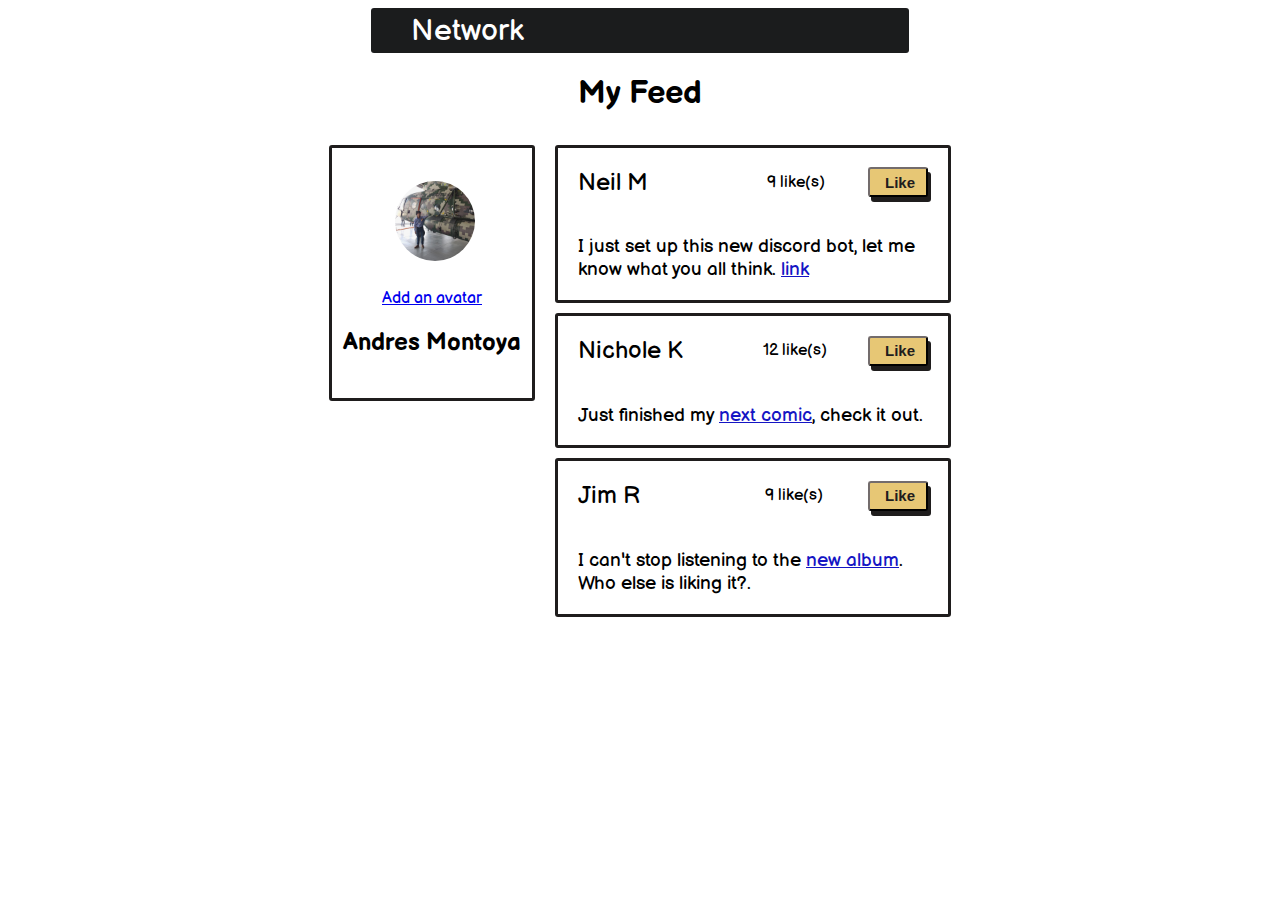
==== Part II/index.html @ c5130d59 "Me Gusta" ====
<!DOCTYPE html>
<html lang="en">
    <head>
        <meta charset="UTF-8">
        <meta http-equiv="X-UA-Compatible" content="IE=edge">
        <meta name="viewport" content="width=device-width, initial-scale=1.0">
        <title>
            Likes II
        </title>
        <link href="https://fonts.googleapis.com/css2?family=Balsamiq+Sans&family=Island+Moments&display=swap" rel="stylesheet">
        <link href="style.css" rel="stylesheet">
    </head>
    <body>
        <div class="nav">
            <h1 class="nav-title">
                Network
            </h1>
        </div>
        <h1 class="titulo">
            My Feed
        </h1>
        <div class="all">
            <div class="contenedor-0">
                <img src="./Images/perfil.jpg" class="foto" alt="foto de perfil">
                <a href="#" class="add">Add an avatar</a>
                <h2 class="text-0">
                    Andres Montoya
                </h2>
            </div>
            <div class="all-1">
                <div class="contenedor-1">
                    <div class="sub-1">
                        <h2 class="text-1">
                            Neil M
                        </h2>
                        <p class="contador" id="contador1">
                            9 like(s)
                        </p>
                        <button class="likes" onclick="likes1()">Like</button>
                    </div>
                    <h3 class="text-2">
                        I just set up this new discord bot, let me know what you all think. <span>link</span>
                    </h3>
                </div>
                <div class="contenedor-1">
                    <div class="sub-1">
                        <h2 class="text-1">
                            Nichole K
                        </h2>
                        <p class="contador" id="contador2">
                            12 like(s)
                        </p>
                        <button class="likes" onclick="likes2()">Like</button>
                    </div>
                    <h3 class="text-2">
                        Just finished my <span>next comic</span>, check it out.
                    </h3>
                </div>
                <div class="contenedor-1">
                    <div class="sub-1">
                        <h2 class="text-1">
                            Jim R
                        </h2>
                        <p class="contador" id="contador3">
                            9 like(s)
                        </p>
                        <button class="likes" onclick="likes3()">Like</button>
                    </div>
                    <h3 class="text-2">
                        I can't stop listening to the <span>new album</span>. Who else is liking it?.
                    </h3>
                </div>
            </div>
        </div>
        <script src="script.js"></script>
    </body>
</html>
---- Part II/style.css ----
body{
    font-family: 'Balsamiq Sans';
}

.nav{
    margin: 0px 363px; 
    padding: 0px 40px;
    background-color:rgb(27, 28, 29);
    border-radius: 3px;
    height: 45px;
    display: flex;
    align-items: center;
}

.nav-title{
    color: white;
    font-weight: normal;
    font-size: 30px;
}

.nav-title:hover{
    color: darkcyan;
}

.all{
    display: flex;
    justify-content:center;
}

.contenedor-1{
    margin: 10px;
    width: 350px;
    border: 3px solid rgb(31, 29, 29);
    border-radius: 3px;
    padding: 0px 20px;
}

.sub-1{
    display: flex;
    justify-content: space-between;
    align-items: center;
}

.likes{
    background-color: rgb(231, 199, 117);
    color: rgb(31, 29, 29);
    width: 60px;
    height: 30px;
    border-color: rgb(31, 29, 29);
    box-shadow: 3px 5px 0 0 rgb(31, 29, 29);
    border-radius: 3px;
    padding: 0px 15px;
    font-size: 15px;
    font-weight: bold;
}

#contador1{
    margin-left: 75px;
}

#contador2{
    margin-left: 40px;
}

#contador3{
    margin-left: 80px;
}


.likes:hover{
    background-color: rgb(122, 97, 32);
}

.text-1, .text-2{
    font-weight: normal;
}

.titulo{
    text-align: center;
}

.foto{
    width: 80px;
    border-radius: 50%;
    border: 3px solid white;
    margin: 0px 50px 20px 50px;
}

.foto:hover{
    border: 3px solid darkcyan;
}

.contenedor-0{
    margin: 10px;
    width: 180px;
    height: 200px;
    border: 3px solid rgb(31, 29, 29);
    border-radius: 3px;
    padding: 30px 10px 20px 10px;
    align-items: center;
    text-align: center;
}

span{
    color: rgb(21, 21, 196);
    text-decoration: underline;
}
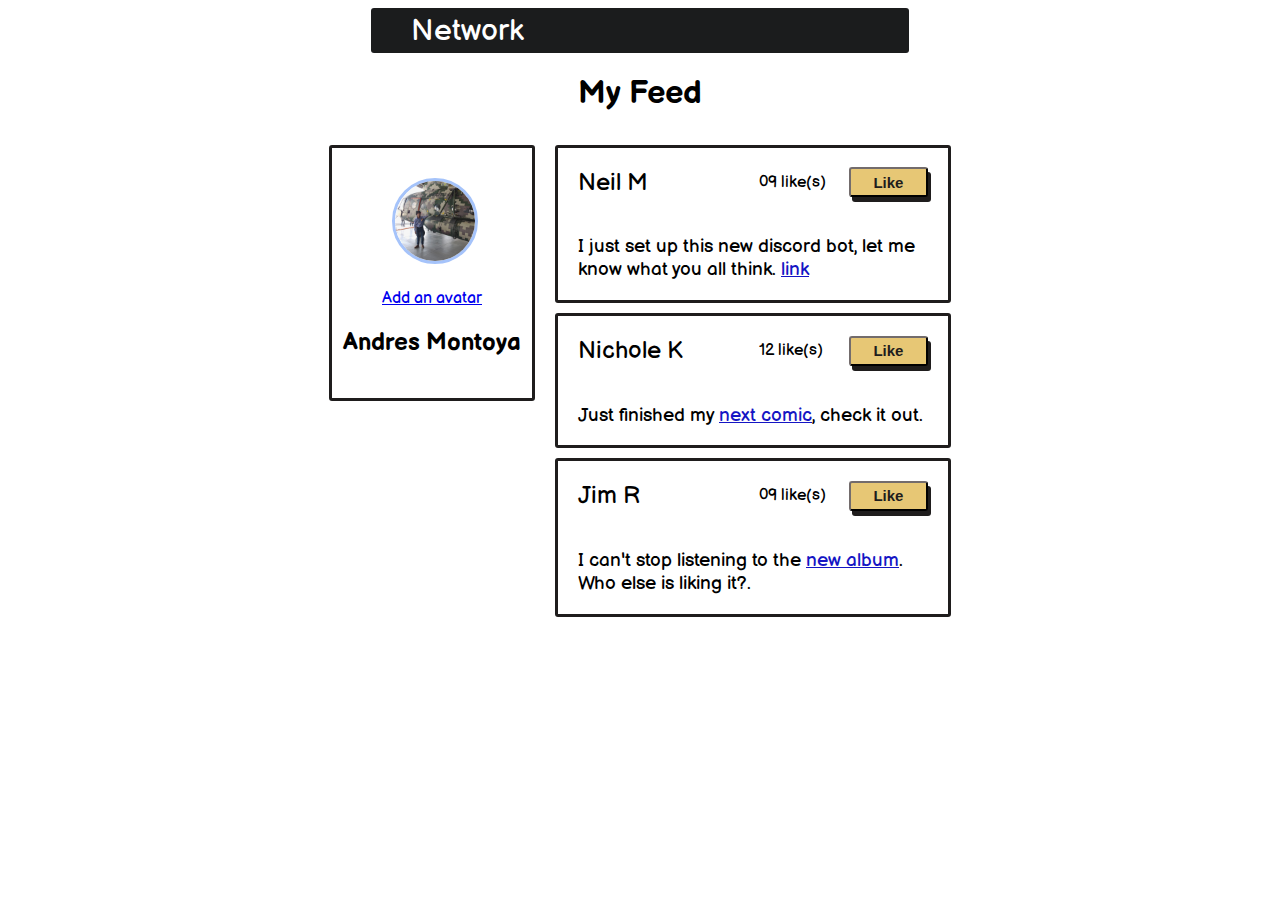
==== commit f182cb1e: "Me Gusta" ====
--- a/Part II/index.html
+++ b/Part II/index.html
@@ -34,9 +34,9 @@
                             Neil M
                         </h2>
                         <p class="contador" id="contador1">
-                            9 like(s)
+                            09 like(s)
                         </p>
-                        <button class="likes" onclick="likes1()">Like</button>
+                        <button class="likes" onclick="likes(this)">Like</button>
                     </div>
                     <h3 class="text-2">
                         I just set up this new discord bot, let me know what you all think. <span>link</span>
@@ -50,7 +50,7 @@
                         <p class="contador" id="contador2">
                             12 like(s)
                         </p>
-                        <button class="likes" onclick="likes2()">Like</button>
+                        <button class="likes" onclick="likes(this)">Like</button>
                     </div>
                     <h3 class="text-2">
                         Just finished my <span>next comic</span>, check it out.
@@ -62,9 +62,9 @@
                             Jim R
                         </h2>
                         <p class="contador" id="contador3">
-                            9 like(s)
+                            09 like(s)
                         </p>
-                        <button class="likes" onclick="likes3()">Like</button>
+                        <button class="likes" onclick="likes(this)">Like</button>
                     </div>
                     <h3 class="text-2">
                         I can't stop listening to the <span>new album</span>. Who else is liking it?.
--- a/Part II/style.css
+++ b/Part II/style.css
@@ -35,6 +35,10 @@
     padding: 0px 20px;
 }
 
+.contenedor-1:hover{
+    background-color: rgb(165, 195, 250);
+}
+
 .sub-1{
     display: flex;
     justify-content: space-between;
@@ -44,7 +48,6 @@
 .likes{
     background-color: rgb(231, 199, 117);
     color: rgb(31, 29, 29);
-    width: 60px;
     height: 30px;
     border-color: rgb(31, 29, 29);
     box-shadow: 3px 5px 0 0 rgb(31, 29, 29);
@@ -54,21 +57,18 @@
     font-weight: bold;
 }
 
-#contador1{
-    margin-left: 75px;
+.likes:hover{
+    background-color: rgb(122, 97, 32);
 }
 
-#contador2{
-    margin-left: 40px;
+.text-1{
+    flex: 4;
 }
-
-#contador3{
-    margin-left: 80px;
+.likes{
+    flex: 1;
 }
-
-
-.likes:hover{
-    background-color: rgb(122, 97, 32);
+.contador{
+    flex: 2;
 }
 
 .text-1, .text-2{
@@ -82,7 +82,7 @@
 .foto{
     width: 80px;
     border-radius: 50%;
-    border: 3px solid white;
+    border: 3px solid rgb(165, 195, 250);;
     margin: 0px 50px 20px 50px;
 }
 
@@ -101,6 +101,10 @@
     text-align: center;
 }
 
+.contenedor-0:hover{
+    background-color: rgb(165, 195, 250);
+}
+
 span{
     color: rgb(21, 21, 196);
     text-decoration: underline;
